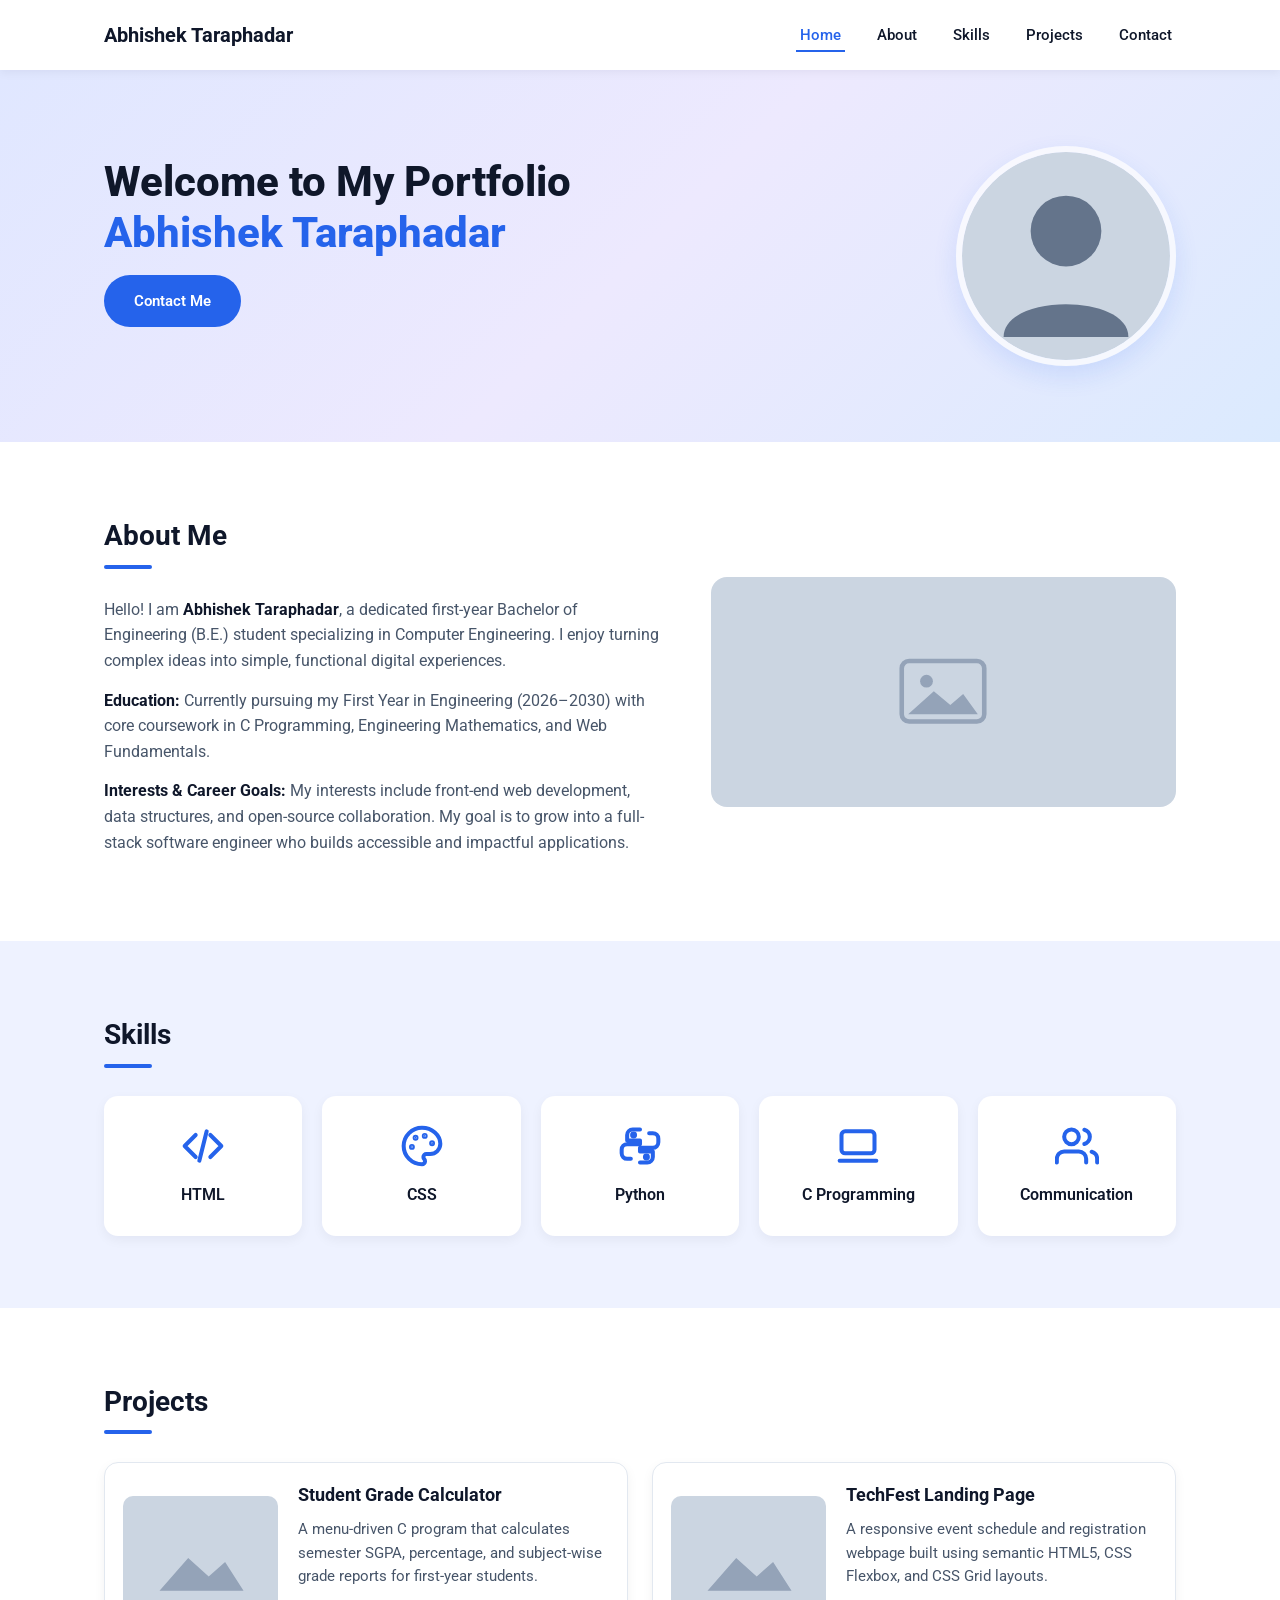
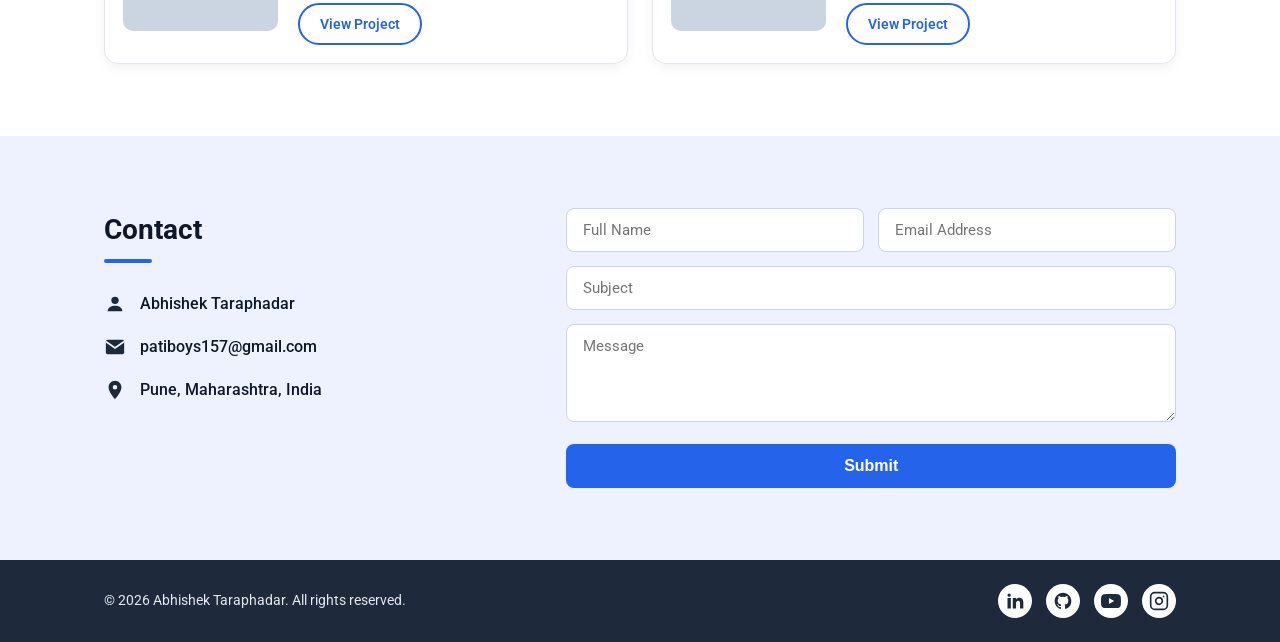
==== port.html @ 45796c11 "my portfolio" ====
<!DOCTYPE html>
<html lang="en">
<head>
  <meta charset="UTF-8">
  <meta name="viewport" content="width=device-width, initial-scale=1.0">
  <title>Abhishek Taraphadar | Engineering Student Portfolio</title>
  <!-- External CSS File -->
  <link rel="stylesheet" href="port.css">
</head>
<body>

  <!-- ==================== HEADER & NAVIGATION ==================== -->
  <header class="navbar">
    <div class="container nav-container">
      <a href="#home" class="logo">Abhishek Taraphadar</a>
      <nav aria-label="Primary Navigation">
        <ul class="nav-links">
          <li><a href="#home" class="active">Home</a></li>
          <li><a href="#about">About</a></li>
          <li><a href="#skills">Skills</a></li>
          <li><a href="#projects">Projects</a></li>
          <li><a href="#contact">Contact</a></li>
        </ul>
      </nav>
    </div>
  </header>

  <main>
    <!-- ==================== HERO / HOME SECTION ==================== -->
    <section id="home" class="hero-section">
      <div class="container hero-container">
        <div class="hero-text">
          <h1>
            Welcome to My Portfolio<br>
            <span class="highlight-name">Abhishek Taraphadar</span>
          </h1>
          <p class="hero-subtitle" 
            First-Year Computer Engineering student at NIAT
          </p>
          <a href="#contact" class="btn btn-primary">Contact Me</a>
        </div>

        <div class="hero-image">
          <!-- Replace this SVG with <img src="images/profile.jpg" alt="Abhishek Taraphadar"> if using a local photo -->
          <div class="avatar-circle" role="img" aria-label="Profile Avatar Placeholder">
            <svg viewBox="0 0 200 200" xmlns="http://www.w3.org/2000/svg">
              <circle cx="100" cy="100" r="100" fill="#cbd5e1" />
              <circle cx="100" cy="76" r="34" fill="#64748b" />
              <path d="M40 178 C40 136, 160 136, 160 178" fill="#64748b" />
            </svg>
          </div>
        </div>
      </div>
    </section>

    <!-- ==================== ABOUT ME SECTION ==================== -->
    <section id="about" class="section about-section">
      <div class="container about-container">
        <div class="about-content">
          <h2 class="section-title">About Me</h2>
          <p>
            Hello! I am <strong>Abhishek Taraphadar</strong>, a dedicated first-year Bachelor of Engineering (B.E.) student specializing in Computer Engineering. I enjoy turning complex ideas into simple, functional digital experiences.
          </p>
          <p>
            <strong>Education:</strong> Currently pursuing my First Year in Engineering (2026–2030) with core coursework in C Programming, Engineering Mathematics, and Web Fundamentals.
          </p>
          <p>
            <strong>Interests &amp; Career Goals:</strong> My interests include front-end web development, data structures, and open-source collaboration. My goal is to grow into a full-stack software engineer who builds accessible and impactful applications.
          </p>
        </div>

        <div class="about-visual">
          <!-- Clean Visual Placeholder Card matching wireframe -->
          <div class="placeholder-box about-placeholder" role="img" aria-label="Engineering Student Workspace Illustration">
            <svg viewBox="0 0 120 90" xmlns="http://www.w3.org/2000/svg">
              <rect x="15" y="12" width="90" height="66" rx="8" fill="none" stroke="#94a3b8" stroke-width="5"/>
              <circle cx="42" cy="34" r="7" fill="#94a3b8"/>
              <path d="M22 70 L50 45 L68 60 L82 48 L98 70 Z" fill="#94a3b8"/>
            </svg>
          </div>
        </div>
      </div>
    </section>

    <!-- ==================== SKILLS SECTION ==================== -->
    <section id="skills" class="section skills-section">
      <div class="container">
        <h2 class="section-title">Skills</h2>
        <div class="skills-grid">
          <!-- Skill 1 -->
          <div class="skill-card">
            <div class="skill-icon" aria-hidden="true">
              <svg viewBox="0 0 24 24" fill="none" stroke="#2563eb" stroke-width="2.2" stroke-linecap="round" stroke-linejoin="round">
                <polyline points="16 18 22 12 16 6"></polyline>
                <polyline points="8 6 2 12 8 18"></polyline>
                <line x1="14" y1="4" x2="10" y2="20"></line>
              </svg>
            </div>
            <h3>HTML</h3>
          </div>

          <!-- Skill 2 -->
          <div class="skill-card">
            <div class="skill-icon" aria-hidden="true">
              <svg viewBox="0 0 24 24" fill="none" stroke="#2563eb" stroke-width="2.2" stroke-linecap="round" stroke-linejoin="round">
                <circle cx="13.5" cy="6.5" r=".5" fill="#2563eb"></circle>
                <circle cx="17.5" cy="10.5" r=".5" fill="#2563eb"></circle>
                <circle cx="8.5" cy="7.5" r=".5" fill="#2563eb"></circle>
                <circle cx="6.5" cy="12.5" r=".5" fill="#2563eb"></circle>
                <path d="M12 2C6.5 2 2 6.5 2 12s4.5 10 10 10c.926 0 1.648-.746 1.648-1.688 0-.437-.18-.835-.437-1.125-.29-.289-.438-.652-.438-1.125a1.64 1.64 0 0 1 1.668-1.668h1.996c3.051 0 5.555-2.503 5.555-5.554C21.965 6.012 17.461 2 12 2z"></path>
              </svg>
            </div>
            <h3>CSS</h3>
          </div>

          <!-- Skill 3 -->
          <div class="skill-card">
            <div class="skill-icon" aria-hidden="true">
              <svg viewBox="0 0 24 24" fill="none" stroke="#2563eb" stroke-width="2.2" stroke-linecap="round" stroke-linejoin="round">
                <path d="M12 3H8a3 3 0 0 0-3 3v3h7v2H5a3 3 0 0 0-3 3v2a3 3 0 0 0 3 3h2"></path>
                <path d="M12 21h4a3 3 0 0 0 3-3v-3h-7v-2h7a3 3 0 0 0 3-3V8a3 3 0 0 0-3-3h-2"></path>
                <circle cx="8.5" cy="6" r="0.8" fill="#2563eb"></circle>
                <circle cx="15.5" cy="18" r="0.8" fill="#2563eb"></circle>
              </svg>
            </div>
            <h3>Python</h3>
          </div>

          <!-- Skill 4 -->
          <div class="skill-card">
            <div class="skill-icon" aria-hidden="true">
              <svg viewBox="0 0 24 24" fill="none" stroke="#2563eb" stroke-width="2.2" stroke-linecap="round" stroke-linejoin="round">
                <rect x="3" y="4" width="18" height="12" rx="2"></rect>
                <line x1="2" y1="20" x2="22" y2="20"></line>
              </svg>
            </div>
            <h3>C Programming</h3>
          </div>

          <!-- Skill 5 -->
          <div class="skill-card">
            <div class="skill-icon" aria-hidden="true">
              <svg viewBox="0 0 24 24" fill="none" stroke="#2563eb" stroke-width="2.2" stroke-linecap="round" stroke-linejoin="round">
                <path d="M17 21v-2a4 4 0 0 0-4-4H5a4 4 0 0 0-4 4v2"></path>
                <circle cx="9" cy="7" r="4"></circle>
                <path d="M23 21v-2a4 4 0 0 0-3-3.87"></path>
                <path d="M16 3.13a4 4 0 0 1 0 7.75"></path>
              </svg>
            </div>
            <h3>Communication</h3>
          </div>
        </div>
      </div>
    </section>

    <!-- ==================== PROJECTS SECTION ==================== -->
    <section id="projects" class="section projects-section">
      <div class="container">
        <h2 class="section-title">Projects</h2>
        <div class="projects-grid">
          <!-- Project Card 1 -->
          <article class="project-card">
            <div class="project-thumb" role="img" aria-label="Student Grade Calculator Preview">
              <svg viewBox="0 0 120 90" xmlns="http://www.w3.org/2000/svg">
                <path d="M20 72 L48 40 L68 58 L84 44 L102 72 Z" fill="#94a3b8"/>
              </svg>
            </div>
            <div class="project-info">
              <h3>Student Grade Calculator</h3>
              <p>
                A menu-driven C program that calculates semester SGPA, percentage, and subject-wise grade reports for first-year students.
              </p>
              <a href="#contact" class="btn btn-outline">View Project</a>
            </div>
          </article>

          <!-- Project Card 2 -->
          <article class="project-card">
            <div class="project-thumb" role="img" aria-label="Responsive College Event Page Preview">
              <svg viewBox="0 0 120 90" xmlns="http://www.w3.org/2000/svg">
                <path d="M20 72 L48 40 L68 58 L84 44 L102 72 Z" fill="#94a3b8"/>
              </svg>
            </div>
            <div class="project-info">
              <h3>TechFest Landing Page</h3>
              <p>
                A responsive event schedule and registration webpage built using semantic HTML5, CSS Flexbox, and CSS Grid layouts.
              </p>
              <a href="#contact" class="btn btn-outline">View Project</a>
            </div>
          </article>
        </div>
      </div>
    </section>

    <!-- ==================== CONTACT SECTION ==================== -->
    <section id="contact" class="section contact-section">
      <div class="container contact-container">
        <!-- Left Contact Details -->
        <div class="contact-details">
          <h2 class="section-title">Contact</h2>
          <ul class="contact-list">
            <li>
              <span class="contact-icon" aria-hidden="true">
                <svg viewBox="0 0 24 24" fill="#1e293b">
                  <circle cx="12" cy="8" r="4"></circle>
                  <path d="M4 20c0-4 4-6 8-6s8 2 8 6"></path>
                </svg>
              </span>
              <span>Abhishek Taraphadar</span>
            </li>
            <li>
              <span class="contact-icon" aria-hidden="true">
                <svg viewBox="0 0 24 24" fill="#1e293b">
                  <rect x="2" y="4" width="20" height="16" rx="2"></rect>
                  <polyline points="22,6 12,13 2,6" fill="none" stroke="#eef2ff" stroke-width="2"></polyline>
                </svg>
              </span>
              <a href="mailto:patiboys157@gmail.com">patiboys157@gmail.com</a>
            </li>
            <li>
              <span class="contact-icon" aria-hidden="true">
                <svg viewBox="0 0 24 24" fill="#1e293b">
                  <path d="M12 2C8.13 2 5 5.13 5 9c0 5.25 7 13 7 13s7-7.75 7-13c0-3.87-3.13-7-7-7zm0 9.5a2.5 2.5 0 1 1 0-5 2.5 2.5 0 0 1 0 5z"></path>
                </svg>
              </span>
              <span>Pune, Maharashtra, India</span>
            </li>
          </ul>
        </div>

        <!-- Right Contact Form -->
        <div class="contact-form-wrapper">
          <form class="contact-form" action="#" method="post">
            <div class="form-row">
              <div class="form-group">
                <label for="full-name" class="sr-only">Full Name</label>
                <input
                  type="text"
                  id="full-name"
                  name="full_name"
                  placeholder="Full Name"
                  required
                >
              </div>
              <div class="form-group">
                <label for="email" class="sr-only">Email Address</label>
                <input
                  type="email"
                  id="email"
                  name="email"
                  placeholder="Email Address"
                  required
                >
              </div>
            </div>

            <div class="form-group">
              <label for="subject" class="sr-only">Subject</label>
              <input
                type="text"
                id="subject"
                name="subject"
                placeholder="Subject"
                required
              >
            </div>

            <div class="form-group">
              <label for="message" class="sr-only">Message</label>
              <textarea
                id="message"
                name="message"
                rows="4"
                placeholder="Message"
                required
              ></textarea>
            </div>

            <button type="submit" class="btn btn-submit">Submit</button>
          </form>
        </div>
      </div>
    </section>
  </main>

  <!-- ==================== FOOTER ==================== -->
  <footer class="footer">
    <div class="container footer-container">
      <p class="copyright">&copy; 2026 Abhishek Taraphadar. All rights reserved.</p>
      <div class="social-links">
        <a href="https://linkedin.com" target="_blank" rel="noopener noreferrer" aria-label="LinkedIn">
          <svg viewBox="0 0 24 24" fill="currentColor">
            <path d="M6.94 5a2 2 0 1 1-4-.002 2 2 0 0 1 4 .002zM7 8.48H3V21h4V8.48zm6.32 0H9.34V21h3.94v-6.57c0-3.66 4.77-4 4.77 0V21H22v-7.93c0-6.17-7.06-5.94-8.72-2.91l.04-1.68z"/>
          </svg>
        </a>
        <a href="https://github.com" target="_blank" rel="noopener noreferrer" aria-label="GitHub">
          <svg viewBox="0 0 24 24" fill="currentColor">
            <path d="M12 2C6.477 2 2 6.484 2 12.017c0 4.425 2.865 8.18 6.839 9.504.5.092.682-.217.682-.483 0-.237-.008-.868-.013-1.703-2.782.605-3.369-1.343-3.369-1.343-.454-1.158-1.11-1.466-1.11-1.466-.908-.62.069-.608.069-.608 1.003.07 1.53 1.032 1.53 1.032.892 1.53 2.341 1.088 2.91.832.092-.647.35-1.088.636-1.338-2.22-.253-4.555-1.113-4.555-4.951 0-1.093.39-1.988 1.029-2.688-.103-.253-.446-1.272.098-2.65 0 0 .84-.27 2.75 1.026A9.564 9.564 0 0 1 12 6.844a9.59 9.59 0 0 1 2.504.337c1.909-1.296 2.747-1.027 2.747-1.027.546 1.379.202 2.398.1 2.651.64.7 1.028 1.595 1.028 2.688 0 3.848-2.339 4.695-4.566 4.943.359.309.678.92.678 1.855 0 1.338-.012 2.419-.012 2.747 0 .268.18.58.688.482A10.02 10.02 0 0 0 22 12.017C22 6.484 17.522 2 12 2z"/>
          </svg>
        </a>
        <a href="https://youtube.com" target="_blank" rel="noopener noreferrer" aria-label="YouTube">
          <svg viewBox="0 0 24 24" fill="currentColor">
            <path d="M23.498 6.186a3.016 3.016 0 0 0-2.122-2.136C19.505 3.545 12 3.545 12 3.545s-7.505 0-9.377.505A3.017 3.017 0 0 0 .502 6.186C0 8.07 0 12 0 12s0 3.93.502 5.814a3.016 3.016 0 0 0 2.122 2.136c1.871.505 9.376.505 9.376.505s7.505 0 9.377-.505a3.015 3.015 0 0 0 2.122-2.136C24 15.93 24 12 24 12s0-3.93-.502-5.814zM9.545 15.568V8.432L15.818 12l-6.273 3.568z"/>
          </svg>
        </a>
        <a href="https://instagram.com" target="_blank" rel="noopener noreferrer" aria-label="Instagram">
          <svg viewBox="0 0 24 24" fill="none" stroke="currentColor" stroke-width="2" stroke-linecap="round" stroke-linejoin="round">
            <rect x="2" y="2" width="20" height="20" rx="5" ry="5"></rect>
            <path d="M16 11.37A4 4 0 1 1 12.63 8 4 4 0 0 1 16 11.37z"></path>
            <line x1="17.5" y1="6.5" x2="17.51" y2="6.5"></line>
          </svg>
        </a>
      </div>
    </div>
  </footer>

</body>
</html>
---- port.css ----
@import url('https://fonts.googleapis.com/css2?family=Bree+Serif&family=Caveat:wght@400;700&family=Lobster&family=Monoton&family=Open+Sans:ital,wght@0,400;0,700;1,400;1,700&family=Playfair+Display+SC:ital,wght@0,400;0,700;1,700&family=Playfair+Display:ital,wght@0,400;0,700;1,700&family=Roboto:ital,wght@0,400;0,700;1,400;1,700&family=Source+Sans+Pro:ital,wght@0,400;0,700;1,700&family=Work+Sans:ital,wght@0,400;0,700;1,700&display=swap');
/* ==================== GLOBAL RESET & VARIABLES ==================== */
:root {
  --primary-blue: #2563eb;
  --primary-dark: #1d4ed8;
  --navy-dark: #1e293b;
  --text-main: #0f172a;
  --text-muted: #475569;
  --bg-white: #ffffff;
  --bg-soft-blue: #eef2ff;
  --bg-hero-gradient: linear-gradient(135deg, #e0e7ff 0%, #ede9fe 50%, #dbeafe 100%);
  --border-light: #e2e8f0;
  --shadow-sm: 0 4px 12px rgba(15, 23, 42, 0.05);
  --shadow-md: 0 10px 24px rgba(37, 99, 235, 0.12);
}

* {
  margin: 0;
  padding: 0;
  box-sizing: border-box;
}

html {
  scroll-behavior: smooth;
}

body {
  font-family: -apple-system, BlinkMacSystemFont, "Segoe UI", Roboto, Oxygen, Ubuntu, Cantarell, sans-serif;
  color: var(--text-main);
  background-color: var(--bg-white);
  line-height: 1.6;
  overflow-x: hidden;
}

img,
svg {
  max-width: 100%;
  display: block;
}

.container {
  width: 100%;
  max-width: 1120px;
  margin: 0 auto;
  padding: 0 24px;
}

.section {
  padding: 72px 0;
}

.section-title {
  font-size: 1.75rem;
  font-weight: 700;
  color: var(--text-main);
  margin-bottom: 28px;
  position: relative;
  display: inline-block;
}

.section-title::after {
  content: "";
  display: block;
  width: 48px;
  height: 4px;
  background-color: var(--primary-blue);
  border-radius: 2px;
  margin-top: 6px;
}

/* Accessibility helper for form labels */
.sr-only {
  position: absolute;
  width: 1px;
  height: 1px;
  padding: 0;
  margin: -1px;
  overflow: hidden;
  clip: rect(0, 0, 0, 0);
  border: 0;
}

/* ==================== NAVBAR (FLEXBOX) ==================== */
.navbar {
  background-color: var(--bg-white);
  box-shadow: 0 2px 10px rgba(15, 23, 42, 0.06);
  position: sticky;
  top: 0;
  z-index: 100;
}

.nav-container {
  display: flex;
  justify-content: space-between;
  align-items: center;
  min-height: 70px;
}

.logo {
  font-size: 1.25rem;
  font-weight: 700;
  color: var(--text-main);
  text-decoration: none;
  transition: color 0.25s ease;
}

.logo:hover {
  color: var(--primary-blue);
}

.nav-links {
  list-style: none;
  display: flex;
  align-items: center;
  gap: 28px;
}

.nav-links a {
  text-decoration: none;
  color: var(--text-main);
  font-weight: 500;
  font-size: 0.95rem;
  padding: 6px 4px;
  border-bottom: 2px solid transparent;
  transition: color 0.25s ease, border-color 0.25s ease;
}

.nav-links a:hover,
.nav-links a.active {
  color: var(--primary-blue);
  border-bottom-color: var(--primary-blue);
}

/* ==================== HERO SECTION ==================== */
.hero-section {
  background: var(--bg-hero-gradient);
  padding: 76px 0;
}

.hero-container {
  display: flex;
  align-items: center;
  justify-content: space-between;
  gap: 48px;
}

.hero-text {
  flex: 1;
}

.hero-text h1 {
  font-size: 2.65rem;
  line-height: 1.2;
  font-weight: 800;
  color: var(--text-main);
  margin-bottom: 16px;
}

.highlight-name {
  color: var(--primary-blue);
}

.hero-subtitle {
  font-size: 1.1rem;
  color: var(--text-muted);
  max-width: 520px;
  margin-bottom: 28px;
}

.hero-image {
  flex-shrink: 0;
  display: flex;
  justify-content: center;
}

.avatar-circle {
  width: 220px;
  height: 220px;
  border-radius: 50%;
  overflow: hidden;
  box-shadow: var(--shadow-md);
  border: 6px solid rgba(255, 255, 255, 0.7);
}

/* ==================== BUTTONS ==================== */
.btn {
  display: inline-block;
  font-weight: 600;
  font-size: 0.95rem;
  text-decoration: none;
  border-radius: 999px;
  padding: 12px 28px;
  cursor: pointer;
  transition: all 0.25s ease;
  border: 2px solid transparent;
}

.btn-primary {
  background-color: var(--primary-blue);
  color: #ffffff;
}

.btn-primary:hover {
  background-color: var(--primary-dark);
  transform: translateY(-2px);
  box-shadow: var(--shadow-md);
}

.btn-outline {
  background-color: transparent;
  color: var(--primary-blue);
  border-color: var(--primary-blue);
  padding: 8px 20px;
  font-size: 0.875rem;
}

.btn-outline:hover {
  background-color: var(--primary-blue);
  color: #ffffff;
}

/* ==================== ABOUT SECTION ==================== */
.about-section {
  background-color: var(--bg-white);
}

.about-container {
  display: flex;
  align-items: center;
  justify-content: space-between;
  gap: 48px;
}

.about-content {
  flex: 1.2;
}

.about-content p {
  color: var(--text-muted);
  margin-bottom: 14px;
  font-size: 1rem;
}

.about-content strong {
  color: var(--text-main);
}

.about-visual {
  flex: 1;
}

.about-placeholder {
  background-color: #cbd5e1;
  border-radius: 16px;
  height: 230px;
  display: flex;
  align-items: center;
  justify-content: center;
  padding: 24px;
}

.about-placeholder svg {
  width: 110px;
  height: auto;
}

/* ==================== SKILLS SECTION ==================== */
.skills-section {
  background-color: var(--bg-soft-blue);
}

.skills-grid {
  display: flex;
  flex-wrap: wrap;
  gap: 20px;
}

.skill-card {
  flex: 1 1 180px;
  background-color: var(--bg-white);
  border-radius: 14px;
  padding: 28px 18px;
  text-align: center;
  box-shadow: var(--shadow-sm);
  transition: transform 0.25s ease, box-shadow 0.25s ease;
}

.skill-card:hover {
  transform: translateY(-6px);
  box-shadow: var(--shadow-md);
}

.skill-icon {
  width: 44px;
  height: 44px;
  margin: 0 auto 14px;
}

.skill-card h3 {
  font-size: 1rem;
  font-weight: 600;
  color: var(--text-main);
}

/* ==================== PROJECTS SECTION ==================== */
.projects-section {
  background-color: var(--bg-white);
}

.projects-grid {
  display: grid;
  grid-template-columns: repeat(2, 1fr);
  gap: 24px;
}

.project-card {
  display: flex;
  align-items: center;
  gap: 20px;
  background-color: var(--bg-white);
  border: 1px solid var(--border-light);
  border-radius: 14px;
  padding: 18px;
  box-shadow: var(--shadow-sm);
  transition: transform 0.25s ease, box-shadow 0.25s ease, border-color 0.25s ease;
}

.project-card:hover {
  transform: translateY(-4px);
  box-shadow: var(--shadow-md);
  border-color: #bfdbfe;
}

.project-thumb {
  flex: 0 0 155px;
  height: 135px;
  background-color: #cbd5e1;
  border-radius: 10px;
  display: flex;
  align-items: center;
  justify-content: center;
  padding: 16px;
}

.project-info h3 {
  font-size: 1.125rem;
  font-weight: 700;
  color: var(--text-main);
  margin-bottom: 8px;
}

.project-info p {
  font-size: 0.92rem;
  color: var(--text-muted);
  margin-bottom: 14px;
}

/* ==================== CONTACT SECTION ==================== */
.contact-section {
  background-color: var(--bg-soft-blue);
}

.contact-container {
  display: flex;
  justify-content: space-between;
  align-items: flex-start;
  gap: 48px;
}

.contact-details {
  flex: 0.85;
}

.contact-list {
  list-style: none;
  display: flex;
  flex-direction: column;
  gap: 18px;
}

.contact-list li {
  display: flex;
  align-items: center;
  gap: 14px;
  font-size: 0.98rem;
  font-weight: 500;
  color: var(--text-main);
}

.contact-list a {
  color: var(--text-main);
  text-decoration: none;
  transition: color 0.2s ease;
}

.contact-list a:hover {
  color: var(--primary-blue);
}

.contact-icon {
  width: 22px;
  height: 22px;
  flex-shrink: 0;
}

.contact-form-wrapper {
  flex: 1.25;
  width: 100%;
}

.contact-form {
  display: flex;
  flex-direction: column;
  gap: 14px;
}

.form-row {
  display: flex;
  gap: 14px;
}

.form-row .form-group {
  flex: 1;
}

.contact-form input,
.contact-form textarea {
  width: 100%;
  padding: 12px 16px;
  font-family: inherit;
  font-size: 0.95rem;
  color: var(--text-main);
  background-color: var(--bg-white);
  border: 1px solid #cbd5e1;
  border-radius: 8px;
  outline: none;
  transition: border-color 0.2s ease, box-shadow 0.2s ease;
}

.contact-form input:focus,
.contact-form textarea:focus {
  border-color: var(--primary-blue);
  box-shadow: 0 0 0 3px rgba(37, 99, 235, 0.15);
}

.contact-form textarea {
  resize: vertical;
}

.btn-submit {
  width: 100%;
  background-color: var(--primary-blue);
  color: #ffffff;
  border-radius: 8px;
  padding: 13px;
  font-size: 1rem;
  border: none;
}

.btn-submit:hover {
  background-color: var(--primary-dark);
  box-shadow: var(--shadow-md);
}

/* ==================== FOOTER ==================== */
.footer {
  background-color: var(--navy-dark);
  color: #f8fafc;
  padding: 24px 0;
}

.footer-container {
  display: flex;
  justify-content: space-between;
  align-items: center;
  gap: 20px;
}

.copyright {
  font-size: 0.9rem;
  color: #e2e8f0;
}

.social-links {
  display: flex;
  align-items: center;
  gap: 14px;
}

.social-links a {
  width: 34px;
  height: 34px;
  border-radius: 50%;
  background-color: #ffffff;
  color: var(--navy-dark);
  display: flex;
  align-items: center;
  justify-content: center;
  padding: 7px;
  transition: transform 0.25s ease, background-color 0.25s ease, color 0.25s ease;
}

.social-links a:hover {
  background-color: var(--primary-blue);
  color: #ffffff;
  transform: translateY(-3px);
}

/* ==================== RESPONSIVE DESIGN (MOBILE & TABLET) ==================== */
@media (max-width: 860px) {
  .projects-grid {
    grid-template-columns: 1fr;
  }

  .hero-container,
  .about-container,
  .contact-container {
    flex-direction: column;
    text-align: center;
  }

  .hero-subtitle {
    margin-left: auto;
    margin-right: auto;
  }

  .about-visual {
    width: 100%;
  }

  .contact-details {
    width: 100%;
  }

  .contact-list li {
    justify-content: center;
  }
}

@media (max-width: 600px) {
  .nav-container {
    flex-direction: column;
    padding-top: 12px;
    padding-bottom: 12px;
    gap: 10px;
  }

  .nav-links {
    flex-wrap: wrap;
    justify-content: center;
    gap: 14px;
  }

  .hero-text h1 {
    font-size: 2rem;
  }

  .avatar-circle {
    width: 170px;
    height: 170px;
  }

  .project-card {
    flex-direction: column;
    text-align: center;
  }

  .project-thumb {
    width: 100%;
    flex: none;
  }

  .form-row {
    flex-direction: column;
  }

  .footer-container {
    flex-direction: column;
    text-align: center;
  }
}
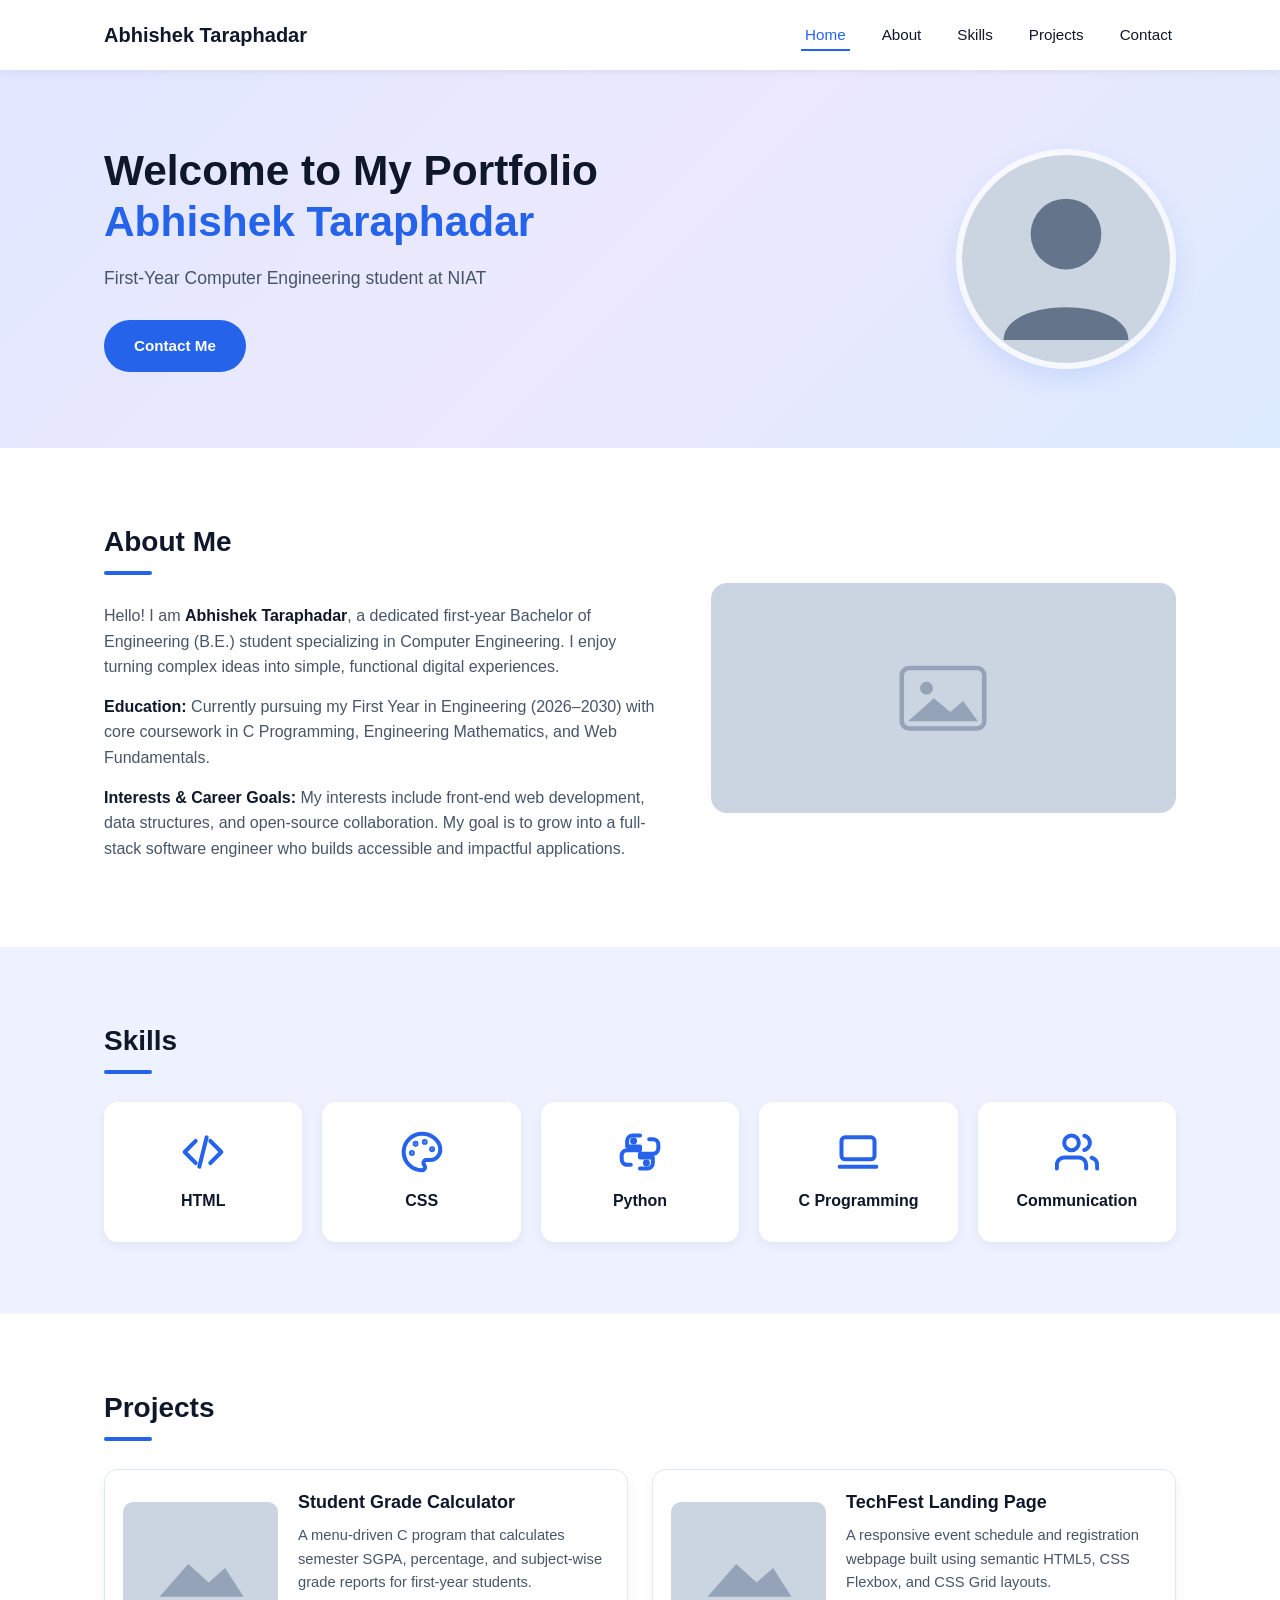
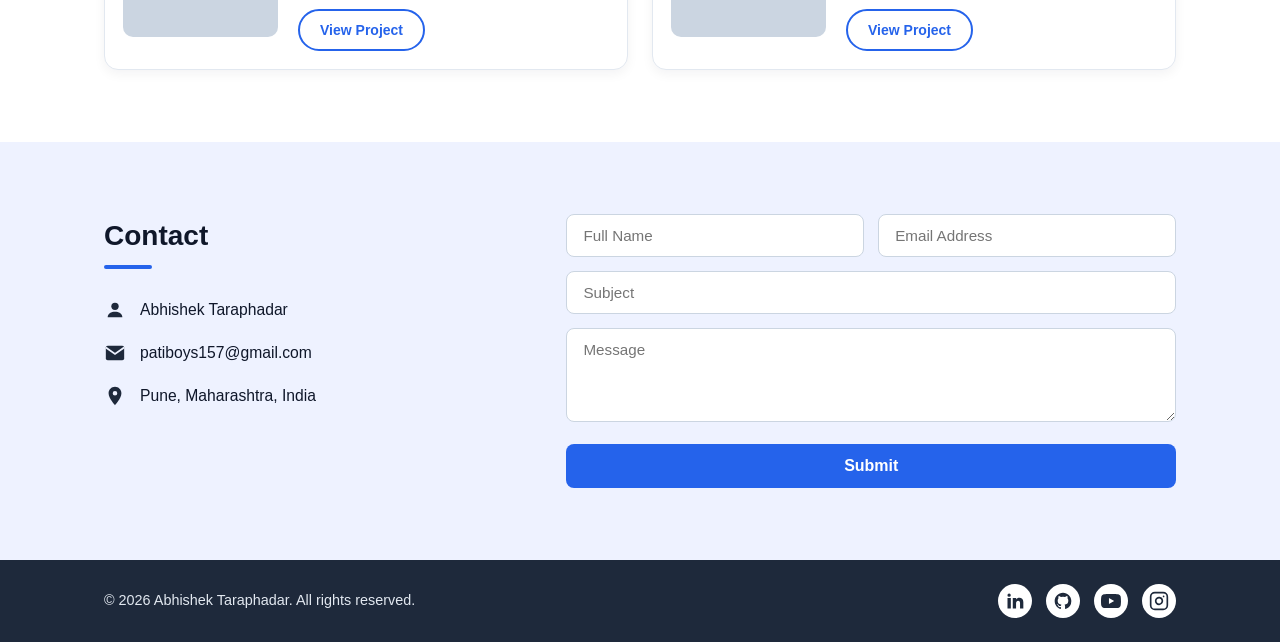
==== commit ca7fd0d3: "Improve portfolio accessibility and metadata Add a skip link, visible keyboard focus, and reduced-mo" ====
--- a/port.html
+++ b/port.html
@@ -3,11 +3,14 @@
 <head>
   <meta charset="UTF-8">
   <meta name="viewport" content="width=device-width, initial-scale=1.0">
+  <meta name="description" content="Portfolio of Abhishek Taraphadar, a first-year Computer Engineering student in Pune, India.">
+  <meta name="theme-color" content="#2563eb">
   <title>Abhishek Taraphadar | Engineering Student Portfolio</title>
   <!-- External CSS File -->
   <link rel="stylesheet" href="port.css">
 </head>
 <body>
+  <a class="skip-link" href="#main-content">Skip to main content</a>
 
   <!-- ==================== HEADER & NAVIGATION ==================== -->
   <header class="navbar">
@@ -25,7 +28,7 @@
     </div>
   </header>
 
-  <main>
+  <main id="main-content">
     <!-- ==================== HERO / HOME SECTION ==================== -->
     <section id="home" class="hero-section">
       <div class="container hero-container">
@@ -34,7 +37,7 @@
             Welcome to My Portfolio<br>
             <span class="highlight-name">Abhishek Taraphadar</span>
           </h1>
-          <p class="hero-subtitle" 
+          <p class="hero-subtitle">
             First-Year Computer Engineering student at NIAT
           </p>
           <a href="#contact" class="btn btn-primary">Contact Me</a>
--- a/port.css
+++ b/port.css
@@ -1,4 +1,3 @@
-@import url('https://fonts.googleapis.com/css2?family=Bree+Serif&family=Caveat:wght@400;700&family=Lobster&family=Monoton&family=Open+Sans:ital,wght@0,400;0,700;1,400;1,700&family=Playfair+Display+SC:ital,wght@0,400;0,700;1,700&family=Playfair+Display:ital,wght@0,400;0,700;1,700&family=Roboto:ital,wght@0,400;0,700;1,400;1,700&family=Source+Sans+Pro:ital,wght@0,400;0,700;1,700&family=Work+Sans:ital,wght@0,400;0,700;1,700&display=swap');
 /* ==================== GLOBAL RESET & VARIABLES ==================== */
 :root {
   --primary-blue: #2563eb;
@@ -22,6 +21,7 @@
 
 html {
   scroll-behavior: smooth;
+  scroll-padding-top: 88px;
 }
 
 body {
@@ -30,6 +30,34 @@
   background-color: var(--bg-white);
   line-height: 1.6;
   overflow-x: hidden;
+}
+
+section[id],
+main[id] {
+  scroll-margin-top: 88px;
+}
+
+.skip-link {
+  position: fixed;
+  top: 8px;
+  left: 8px;
+  z-index: 1000;
+  padding: 10px 16px;
+  color: #ffffff;
+  background: var(--navy-dark);
+  border-radius: 6px;
+  text-decoration: none;
+  transform: translateY(-150%);
+  transition: transform 0.2s ease;
+}
+
+.skip-link:focus {
+  transform: translateY(0);
+}
+
+:focus-visible {
+  outline: 3px solid #f59e0b;
+  outline-offset: 3px;
 }
 
 img,
@@ -578,4 +606,17 @@
     flex-direction: column;
     text-align: center;
   }
+}
+
+@media (prefers-reduced-motion: reduce) {
+  html {
+    scroll-behavior: auto;
+  }
+
+  *,
+  *::before,
+  *::after {
+    scroll-behavior: auto !important;
+    transition-duration: 0.01ms !important;
+  }
 }
